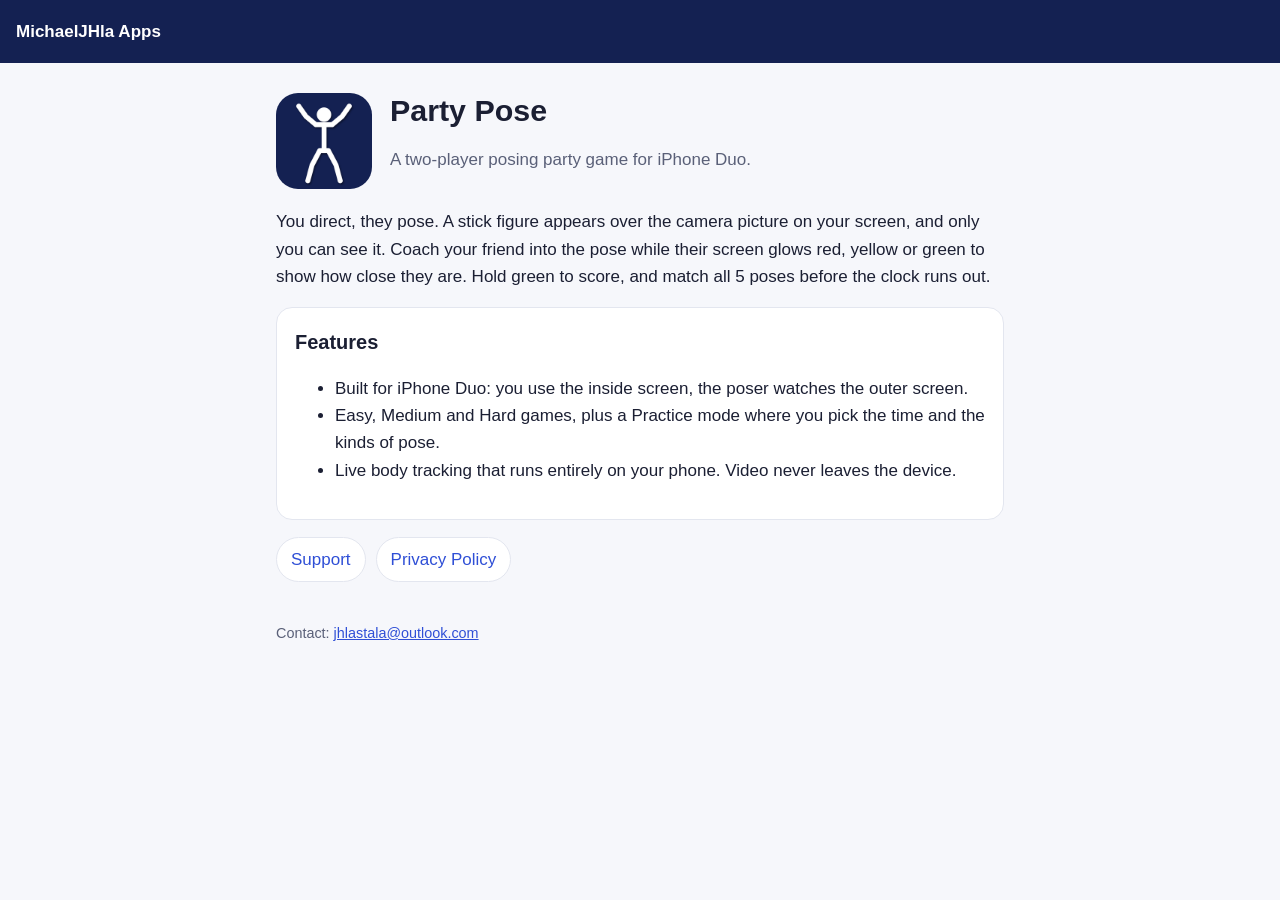
==== party-pose/index.html @ ab3378f9 "Add Party Pose site: privacy policy, support page and app-ads.txt - /party-pose/privacy/: privacy po" ====
<!doctype html>
<html lang="en">
<head>
  <meta charset="utf-8">
  <meta name="viewport" content="width=device-width, initial-scale=1">
  <title>Party Pose</title>
  <meta name="description" content="Party Pose: a two-player posing party game for iPhone Duo.">
  <link rel="icon" href="/favicon.png">
  <link rel="apple-touch-icon" href="/apple-touch-icon.png">
  <link rel="stylesheet" href="/assets/style.css">
</head>
<body>
  <header class="site"><a href="/">MichaelJHla Apps</a></header>
  <main>
    <div class="app-hero">
      <img src="/party-pose/icon.png" alt="Party Pose app icon">
      <div>
        <h1>Party Pose</h1>
        <p class="muted">A two-player posing party game for iPhone Duo.</p>
      </div>
    </div>

    <p>You direct, they pose. A stick figure appears over the camera picture on your screen, and only you can
    see it. Coach your friend into the pose while their screen glows red, yellow or green to show how close they
    are. Hold green to score, and match all 5 poses before the clock runs out.</p>

    <div class="card">
      <h2 style="margin-top:0">Features</h2>
      <ul>
        <li>Built for iPhone Duo: you use the inside screen, the poser watches the outer screen.</li>
        <li>Easy, Medium and Hard games, plus a Practice mode where you pick the time and the kinds of pose.</li>
        <li>Live body tracking that runs entirely on your phone. Video never leaves the device.</li>
      </ul>
    </div>

    <ul class="links">
      <li><a href="/party-pose/support/">Support</a></li>
      <li><a href="/party-pose/privacy/">Privacy Policy</a></li>
    </ul>

    <footer>Contact: <a href="mailto:jhlastala@outlook.com">jhlastala@outlook.com</a></footer>
  </main>
</body>
</html>
---- assets/style.css ----
/* Shared styles for the site. Colours match the Party Pose app icon. */
:root {
  --bg: #f6f7fb;
  --text: #1b1f33;
  --muted: #5a6078;
  --card: #ffffff;
  --border: #e3e6ef;
  --accent: #142152;
  --link: #2f4fd6;
}
@media (prefers-color-scheme: dark) {
  :root {
    --bg: #0d1330;
    --text: #eef0f8;
    --muted: #a7adc6;
    --card: #142152;
    --border: #26336e;
    --accent: #142152;
    --link: #9fb3ff;
  }
}
* { box-sizing: border-box; }
html { -webkit-text-size-adjust: 100%; }
body {
  margin: 0;
  background: var(--bg);
  color: var(--text);
  font: 17px/1.6 -apple-system, BlinkMacSystemFont, "Segoe UI", Roboto, Helvetica, Arial, sans-serif;
}
header.site {
  background: var(--accent);
  color: #fff;
  padding: 18px 16px;
}
header.site a { color: #fff; text-decoration: none; font-weight: 700; }
main {
  max-width: 760px;
  margin: 0 auto;
  padding: 28px 16px 56px;
}
h1 { font-size: 1.9rem; line-height: 1.25; margin: 0 0 6px; }
h2 { font-size: 1.25rem; margin: 2rem 0 0.5rem; }
h3 { font-size: 1.05rem; margin: 1.4rem 0 0.3rem; }
p, li { color: var(--text); }
.muted { color: var(--muted); }
a { color: var(--link); }
.app-hero { display: flex; gap: 18px; align-items: center; margin-bottom: 18px; }
.app-hero img { width: 96px; height: 96px; border-radius: 22px; flex: none; }
.card {
  background: var(--card);
  border: 1px solid var(--border);
  border-radius: 16px;
  padding: 18px;
  margin: 16px 0;
}
.links { display: flex; flex-wrap: wrap; gap: 10px; padding: 0; list-style: none; }
.links a {
  display: inline-block;
  padding: 8px 14px;
  border: 1px solid var(--border);
  border-radius: 999px;
  text-decoration: none;
  background: var(--card);
}
footer { color: var(--muted); font-size: 0.9rem; margin-top: 40px; }
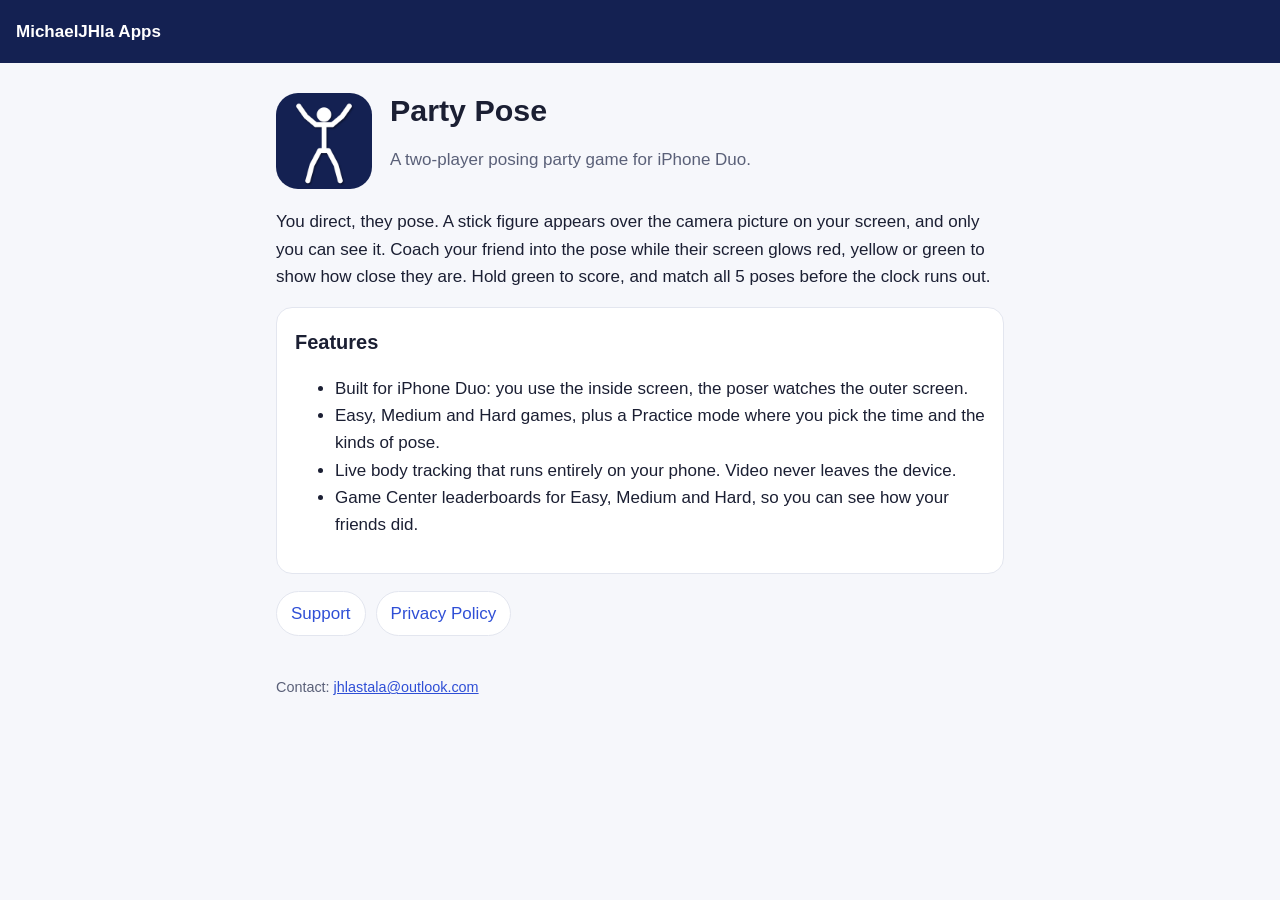
==== commit 1e7f5ce7: "Party Pose: describe Game Center leaderboards Privacy policy: new "Game Center leaderboards (optiona" ====
--- a/party-pose/index.html
+++ b/party-pose/index.html
@@ -30,6 +30,7 @@
         <li>Built for iPhone Duo: you use the inside screen, the poser watches the outer screen.</li>
         <li>Easy, Medium and Hard games, plus a Practice mode where you pick the time and the kinds of pose.</li>
         <li>Live body tracking that runs entirely on your phone. Video never leaves the device.</li>
+        <li>Game Center leaderboards for Easy, Medium and Hard, so you can see how your friends did.</li>
       </ul>
     </div>
 
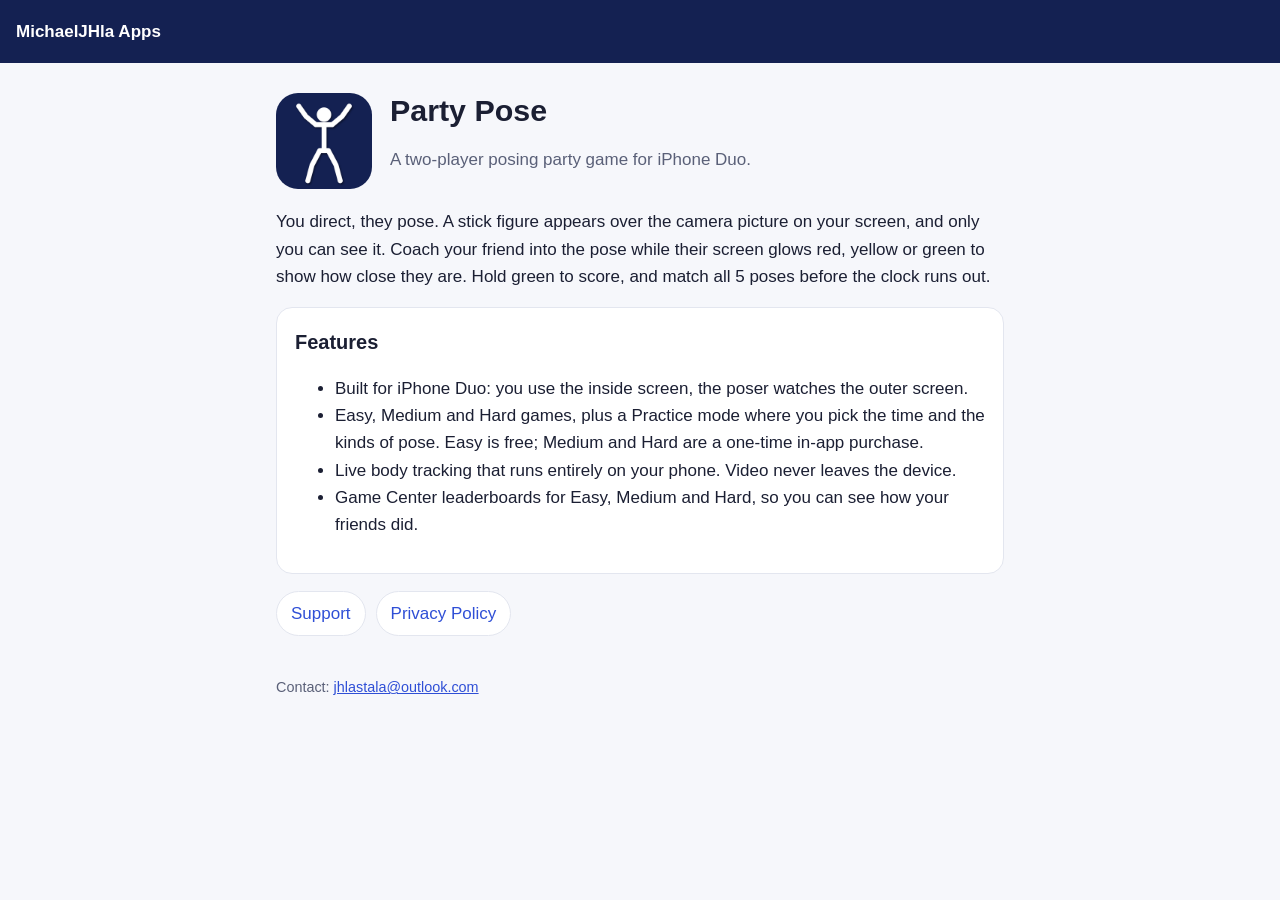
==== commit 91cb5e6c: "Party Pose: describe the Medium & Hard in-app purchase Privacy policy: new "In-app purchase" section" ====
--- a/party-pose/index.html
+++ b/party-pose/index.html
@@ -28,7 +28,8 @@
       <h2 style="margin-top:0">Features</h2>
       <ul>
         <li>Built for iPhone Duo: you use the inside screen, the poser watches the outer screen.</li>
-        <li>Easy, Medium and Hard games, plus a Practice mode where you pick the time and the kinds of pose.</li>
+        <li>Easy, Medium and Hard games, plus a Practice mode where you pick the time and the kinds of pose.
+        Easy is free; Medium and Hard are a one-time in-app purchase.</li>
         <li>Live body tracking that runs entirely on your phone. Video never leaves the device.</li>
         <li>Game Center leaderboards for Easy, Medium and Hard, so you can see how your friends did.</li>
       </ul>
